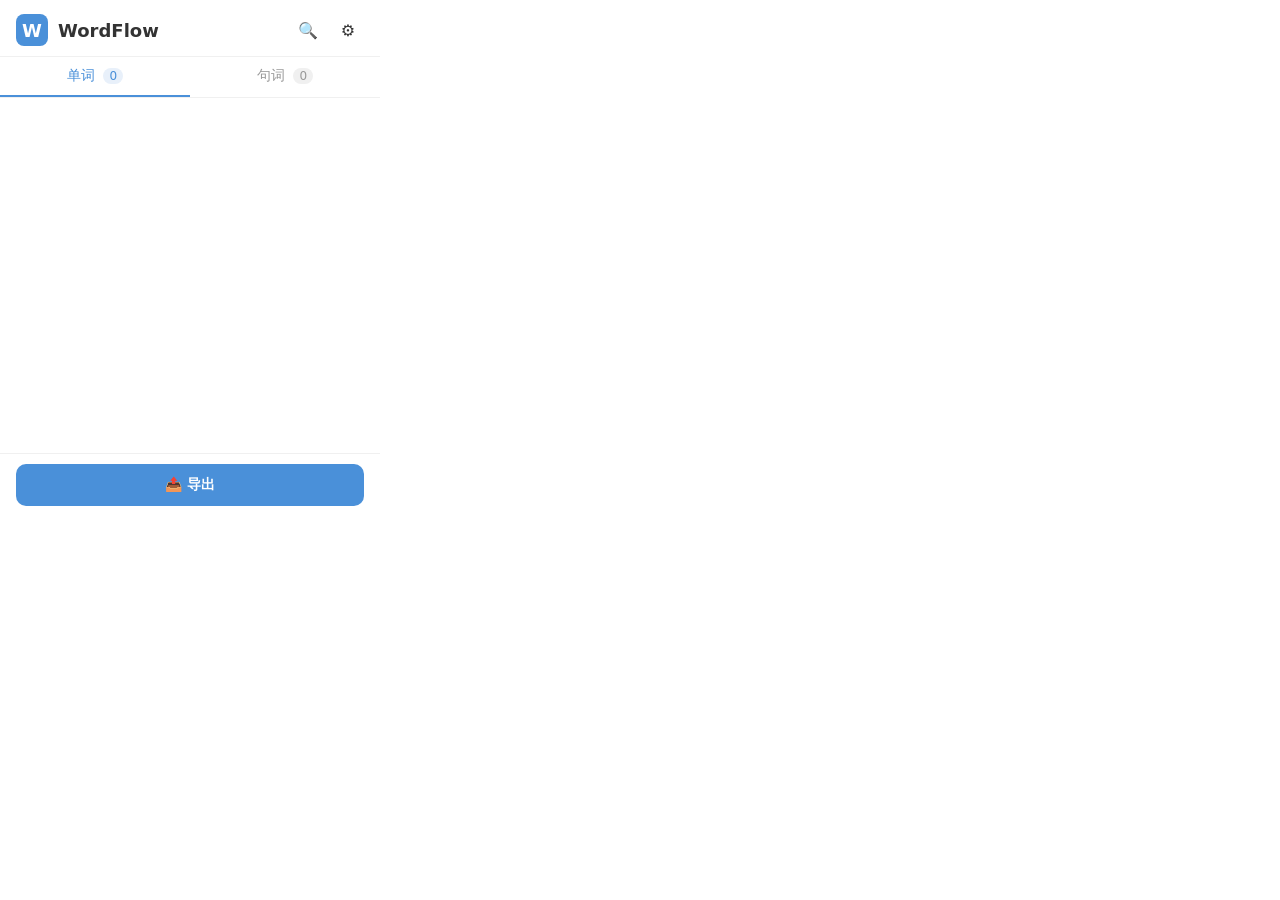
==== popup/popup.html @ cc07521e "Initial commit: WordFlow Chrome/Edge browser extension v1.0.0 - Manifest V3, vanilla JS (no framewor" ====
<!DOCTYPE html>
<html lang="zh-CN">
<head>
  <meta charset="UTF-8">
  <meta name="viewport" content="width=380">
  <link rel="stylesheet" href="popup.css">
  <title>WordFlow</title>
</head>
<body>
  <!-- ====== 顶部栏 ====== -->
  <header id="header">
    <div class="header-left">
      <span class="logo">W</span>
      <span class="title">WordFlow</span>
    </div>
    <div class="header-right">
      <span class="icon-btn" id="btn-search" title="搜索">🔍</span>
      <span class="icon-btn" id="btn-settings" title="设置">⚙️</span>
    </div>
  </header>

  <!-- ====== 搜索栏（默认隐藏） ====== -->
  <div id="search-bar" class="hidden">
    <input type="text" id="search-input" placeholder="搜索单词或句子...">
    <span id="search-cancel">取消</span>
  </div>

  <!-- ====== Tab 切换 ====== -->
  <div id="tabs">
    <div class="tab active" data-tab="words">
      单词 <span id="word-count">0</span>
    </div>
    <div class="tab" data-tab="sentences">
      句词 <span id="sentence-count">0</span>
    </div>
  </div>

  <!-- ====== 单词列表 ====== -->
  <div id="words-panel" class="panel active">
    <div id="words-list" class="list"></div>
    <div id="words-empty" class="empty-state hidden">
      <p>选中网页中的英文单词</p>
      <p>即可存入词池</p>
    </div>
  </div>

  <!-- ====== 句词列表 ====== -->
  <div id="sentences-panel" class="panel">
    <div id="sentences-list" class="list"></div>
    <div id="sentences-empty" class="empty-state hidden">
      <p>选中网页中的英文句子</p>
      <p>即可存入句池</p>
    </div>
  </div>

  <!-- ====== 底部导出按钮 ====== -->
  <footer id="footer">
    <button id="btn-export" class="export-btn">📤 导出</button>
  </footer>

  <!-- ====== 设置页（默认隐藏） ====== -->
  <div id="settings-page" class="page hidden">
    <header class="sub-header">
      <span id="settings-back" class="back-btn">← 返回</span>
      <span class="sub-title">设置</span>
    </header>
    <div class="settings-content">
      <div class="setting-item">
        <div class="setting-label">⚡ 划词模式</div>
        <div class="setting-options">
          <label><input type="radio" name="selectionMode" value="auto" checked> 选中即弹</label>
          <label><input type="radio" name="selectionMode" value="disabled"> 关闭划词</label>
        </div>
      </div>
      <div class="setting-item">
        <div class="setting-label">🔊 自动发音</div>
        <div class="setting-desc">弹出浮层时自动播放发音</div>
        <label class="toggle">
          <input type="checkbox" id="auto-speak">
          <span class="toggle-slider"></span>
        </label>
      </div>
      <div class="setting-item" style="flex-direction:column; align-items:stretch;">
        <div class="setting-label">☁️ 坚果云同步</div>
        <div class="setting-desc" style="margin-bottom:6px;">通过 WebDAV 在电脑和手机间同步词池</div>
        <input type="text" id="webdav-user" class="setting-input" placeholder="坚果云账号（邮箱）">
        <input type="password" id="webdav-pass" class="setting-input" placeholder="应用密码（非登录密码）">
        <div style="display:flex; gap:8px; margin-top:6px;">
          <button class="sync-btn" id="btn-test-webdav">测试连接</button>
          <button class="sync-btn sync-btn-primary" id="btn-sync-now">立即同步</button>
        </div>
        <div id="sync-status" class="sync-status"></div>
        <div class="setting-desc" style="margin-top:4px; font-size:11px; color:#bbb;">
          应用密码在坚果云网页版 → 账户信息 → 安全选项 → 第三方应用管理 中生成
        </div>
      </div>
      <div class="setting-item">
        <div class="setting-label">📊 统计</div>
        <div class="setting-desc" id="stats-text">累计 0 词 · 0 句</div>
      </div>
      <div class="setting-item">
        <div class="setting-label">ℹ️ 关于</div>
        <div class="setting-desc">WordFlow v1.0.0</div>
      </div>
    </div>
  </div>

  <!-- ====== 导出面板（默认隐藏） ====== -->
  <div id="export-page" class="page hidden">
    <header class="sub-header">
      <span id="export-back" class="back-btn">← 返回</span>
      <span class="sub-title">导出到…</span>
    </header>
    <div class="export-info" id="export-info"></div>
    <div class="export-list">
      <div class="export-item" data-target="bubei">
        <span class="export-icon">📗</span>
        <div class="export-text">
          <div class="export-name">不背单词</div>
          <div class="export-desc">每行一词，上传至 bbdc.cn</div>
        </div>
      </div>
      <div class="export-item" data-target="momo">
        <span class="export-icon">📘</span>
        <div class="export-text">
          <div class="export-name">墨墨背单词</div>
          <div class="export-desc">含释义（单词##释义）</div>
        </div>
      </div>
      <div class="export-item" data-target="anki">
        <span class="export-icon">📙</span>
        <div class="export-text">
          <div class="export-name">Anki</div>
          <div class="export-desc">Tab 分隔，含音标和释义</div>
        </div>
      </div>
      <div class="export-item" data-target="quizlet">
        <span class="export-icon">📕</span>
        <div class="export-text">
          <div class="export-name">Quizlet</div>
          <div class="export-desc">Tab 分隔词表</div>
        </div>
      </div>
      <div class="export-item" data-target="txt">
        <span class="export-icon">📄</span>
        <div class="export-text">
          <div class="export-name">通用 TXT</div>
          <div class="export-desc">每行一词/句</div>
        </div>
      </div>
      <div class="export-item" data-target="csv">
        <span class="export-icon">📊</span>
        <div class="export-text">
          <div class="export-name">通用 CSV</div>
          <div class="export-desc">含音标和释义</div>
        </div>
      </div>
    </div>
  </div>

  <!-- ====== 导出成功引导（默认隐藏） ====== -->
  <div id="export-guide-page" class="page hidden">
    <header class="sub-header">
      <span id="guide-back" class="back-btn">← 返回</span>
      <span class="sub-title">导出成功</span>
    </header>
    <div class="guide-content" id="guide-content"></div>
  </div>

  <script src="popup.js"></script>
</body>
</html>
---- popup/popup.css ----
/* ========================================
   WordFlow Popup Styles
   ======================================== */

* {
  margin: 0;
  padding: 0;
  box-sizing: border-box;
}

body {
  width: 380px;
  height: 520px;
  font-family: system-ui, -apple-system, 'Segoe UI', Roboto, sans-serif;
  background: #fff;
  color: #333;
  overflow: hidden;
  display: flex;
  flex-direction: column;
}

.hidden {
  display: none !important;
}

/* ====== 顶部栏 ====== */

#header {
  display: flex;
  align-items: center;
  justify-content: space-between;
  padding: 14px 16px 10px;
  border-bottom: 1px solid #f0f0f0;
  flex-shrink: 0;
}

.header-left {
  display: flex;
  align-items: center;
  gap: 10px;
}

.logo {
  width: 32px;
  height: 32px;
  background: #4A90D9;
  color: #fff;
  border-radius: 8px;
  display: flex;
  align-items: center;
  justify-content: center;
  font-weight: 700;
  font-size: 18px;
}

.title {
  font-size: 18px;
  font-weight: 700;
  color: #333;
}

.header-right {
  display: flex;
  gap: 8px;
}

.icon-btn {
  width: 32px;
  height: 32px;
  display: flex;
  align-items: center;
  justify-content: center;
  cursor: pointer;
  border-radius: 8px;
  font-size: 16px;
  transition: background 0.15s;
}

.icon-btn:hover {
  background: #f5f5f5;
}

/* ====== 搜索栏 ====== */

#search-bar {
  display: flex;
  align-items: center;
  padding: 8px 16px;
  gap: 10px;
  border-bottom: 1px solid #f0f0f0;
  flex-shrink: 0;
}

#search-input {
  flex: 1;
  height: 34px;
  border: 1px solid #e0e0e0;
  border-radius: 8px;
  padding: 0 12px;
  font-size: 14px;
  outline: none;
  font-family: inherit;
}

#search-input:focus {
  border-color: #4A90D9;
}

#search-cancel {
  font-size: 13px;
  color: #4A90D9;
  cursor: pointer;
  white-space: nowrap;
}

/* ====== Tab 切换 ====== */

#tabs {
  display: flex;
  border-bottom: 1px solid #f0f0f0;
  flex-shrink: 0;
}

.tab {
  flex: 1;
  text-align: center;
  padding: 10px 0;
  font-size: 14px;
  font-weight: 500;
  color: #999;
  cursor: pointer;
  border-bottom: 2px solid transparent;
  transition: color 0.2s, border-color 0.2s;
}

.tab:hover {
  color: #666;
}

.tab.active {
  color: #4A90D9;
  border-bottom-color: #4A90D9;
}

.tab span {
  font-size: 12px;
  background: #f0f0f0;
  padding: 1px 6px;
  border-radius: 10px;
  margin-left: 4px;
  color: #999;
}

.tab.active span {
  background: #e8f0fa;
  color: #4A90D9;
}

/* ====== 列表面板 ====== */

.panel {
  flex: 1;
  overflow-y: auto;
  display: none;
}

.panel.active {
  display: block;
}

.list {
  padding: 0;
}

/* ====== 单词项 ====== */

.word-item {
  padding: 12px 16px;
  border-bottom: 1px solid #f5f5f5;
  cursor: pointer;
  transition: background 0.15s;
}

.word-item:hover {
  background: #fafafa;
}

.word-item.expanded {
  background: #FFF3E8;
}

.word-item-word {
  font-size: 15px;
  font-weight: 500;
  color: #333;
}

.word-item.expanded .word-item-word {
  color: #E8752A;
  font-weight: 600;
}

/* 展开详情 */
.word-detail {
  display: none;
  margin-top: 8px;
}

.word-item.expanded .word-detail {
  display: block;
}

.word-detail-row {
  display: flex;
  align-items: center;
  gap: 8px;
  margin-bottom: 4px;
}

.word-detail-phonetic {
  font-size: 13px;
  color: #999;
}

.word-detail-def {
  font-size: 13px;
  color: #555;
  line-height: 1.5;
  margin-top: 6px;
}

.word-detail-actions {
  display: flex;
  gap: 12px;
  margin-top: 8px;
}

.word-action-btn {
  font-size: 16px;
  cursor: pointer;
  opacity: 0.6;
  transition: opacity 0.15s;
  padding: 2px;
}

.word-action-btn:hover {
  opacity: 1;
}

/* ====== 句词项 ====== */

.sentence-item {
  padding: 12px 16px;
  border-bottom: 1px solid #f5f5f5;
  cursor: pointer;
  transition: background 0.15s;
}

.sentence-item:hover {
  background: #fafafa;
}

.sentence-item.expanded {
  background: #FFF3E8;
}

.sentence-item-text {
  font-size: 14px;
  color: #333;
  line-height: 1.5;
  display: -webkit-box;
  -webkit-line-clamp: 2;
  -webkit-box-orient: vertical;
  overflow: hidden;
}

.sentence-item.expanded .sentence-item-text {
  -webkit-line-clamp: unset;
  overflow: visible;
  color: #E8752A;
}

.sentence-detail {
  display: none;
  margin-top: 8px;
}

.sentence-item.expanded .sentence-detail {
  display: block;
}

.sentence-source {
  font-size: 11px;
  color: #bbb;
  margin-top: 4px;
  white-space: nowrap;
  overflow: hidden;
  text-overflow: ellipsis;
}

.sentence-actions {
  display: flex;
  gap: 12px;
  margin-top: 8px;
}

/* ====== 空状态 ====== */

.empty-state {
  display: flex;
  flex-direction: column;
  align-items: center;
  justify-content: center;
  padding: 60px 20px;
  color: #bbb;
  font-size: 14px;
  line-height: 1.8;
  text-align: center;
}

/* ====== 底部导出按钮 ====== */

#footer {
  padding: 10px 16px 14px;
  border-top: 1px solid #f0f0f0;
  flex-shrink: 0;
}

.export-btn {
  width: 100%;
  height: 42px;
  background: #4A90D9;
  color: #fff;
  border: none;
  border-radius: 10px;
  font-size: 14px;
  font-weight: 600;
  cursor: pointer;
  font-family: inherit;
  transition: background 0.15s;
}

.export-btn:hover {
  background: #3d7fc4;
}

.export-btn:disabled {
  background: #ccc;
  cursor: not-allowed;
}

/* ====== 子页面通用 ====== */

.page {
  position: absolute;
  top: 0;
  left: 0;
  width: 100%;
  height: 100%;
  background: #fff;
  z-index: 100;
  display: flex;
  flex-direction: column;
}

.sub-header {
  display: flex;
  align-items: center;
  padding: 14px 16px 10px;
  border-bottom: 1px solid #f0f0f0;
  flex-shrink: 0;
}

.back-btn {
  font-size: 14px;
  color: #4A90D9;
  cursor: pointer;
}

.sub-title {
  flex: 1;
  text-align: center;
  font-size: 16px;
  font-weight: 600;
  margin-right: 40px; /* 平衡返回按钮的宽度 */
}

/* ====== 设置页 ====== */

.settings-content {
  flex: 1;
  overflow-y: auto;
  padding: 8px 0;
}

.setting-item {
  padding: 14px 16px;
  display: flex;
  flex-wrap: wrap;
  align-items: center;
  gap: 4px;
  border-bottom: 1px solid #f5f5f5;
}

.setting-label {
  font-size: 14px;
  font-weight: 500;
  width: 100%;
  margin-bottom: 2px;
}

.setting-desc {
  font-size: 12px;
  color: #999;
  flex: 1;
}

.setting-options {
  display: flex;
  gap: 14px;
  font-size: 13px;
  color: #666;
  width: 100%;
  margin-top: 6px;
}

.setting-options label {
  display: flex;
  align-items: center;
  gap: 4px;
  cursor: pointer;
}

/* Toggle 开关 */
.toggle {
  position: relative;
  width: 40px;
  height: 22px;
}

.toggle input {
  opacity: 0;
  width: 0;
  height: 0;
}

.toggle-slider {
  position: absolute;
  top: 0;
  left: 0;
  right: 0;
  bottom: 0;
  background: #ccc;
  border-radius: 11px;
  cursor: pointer;
  transition: background 0.2s;
}

.toggle-slider::before {
  content: '';
  position: absolute;
  width: 18px;
  height: 18px;
  background: #fff;
  border-radius: 50%;
  top: 2px;
  left: 2px;
  transition: transform 0.2s;
}

.toggle input:checked + .toggle-slider {
  background: #4A90D9;
}

.toggle input:checked + .toggle-slider::before {
  transform: translateX(18px);
}

/* ====== 同步提醒条 ====== */

.sync-banner {
  padding: 6px 16px;
  font-size: 12px;
  text-align: center;
  flex-shrink: 0;
  transition: opacity 0.3s;
}

.sync-banner-loading {
  background: #f0f4ff;
  color: #4A90D9;
}

.sync-banner-success {
  background: #e8f8ef;
  color: #27ae60;
}

.sync-banner-error {
  background: #fef0f0;
  color: #e74c3c;
}

.sync-banner-warn {
  background: #fef8e8;
  color: #e67e22;
}

/* ====== 同步设置 ====== */

.setting-input {
  width: 100%;
  height: 32px;
  border: 1px solid #e0e0e0;
  border-radius: 6px;
  padding: 0 10px;
  font-size: 13px;
  font-family: inherit;
  outline: none;
  margin-top: 4px;
}

.setting-input:focus {
  border-color: #4A90D9;
}

.sync-btn {
  flex: 1;
  height: 32px;
  border: 1px solid #e0e0e0;
  border-radius: 6px;
  background: #f5f5f5;
  color: #666;
  font-size: 13px;
  font-family: inherit;
  cursor: pointer;
  transition: background 0.15s;
}

.sync-btn:hover {
  background: #ebebeb;
}

.sync-btn-primary {
  background: #4A90D9;
  color: #fff;
  border-color: #4A90D9;
}

.sync-btn-primary:hover {
  background: #3d7fc4;
}

.sync-btn:disabled {
  opacity: 0.5;
  cursor: not-allowed;
}

.sync-status {
  font-size: 12px;
  margin-top: 4px;
  min-height: 16px;
}

.sync-status.success {
  color: #27ae60;
}

.sync-status.error {
  color: #e74c3c;
}

.sync-status.loading {
  color: #999;
}

/* ====== 导出页 ====== */

.export-info {
  padding: 10px 16px;
  font-size: 13px;
  color: #999;
}

.export-list {
  flex: 1;
  overflow-y: auto;
}

.export-item {
  display: flex;
  align-items: center;
  gap: 12px;
  padding: 12px 16px;
  cursor: pointer;
  transition: background 0.15s;
  border-bottom: 1px solid #f5f5f5;
}

.export-item:hover {
  background: #fafafa;
}

.export-item.disabled {
  opacity: 0.4;
  cursor: not-allowed;
}

.export-icon {
  font-size: 24px;
  flex-shrink: 0;
}

.export-text {
  flex: 1;
}

.export-name {
  font-size: 14px;
  font-weight: 500;
  color: #333;
}

.export-desc {
  font-size: 12px;
  color: #999;
  margin-top: 2px;
}

.export-warn {
  font-size: 12px;
  color: #e74c3c;
  margin-top: 2px;
}

/* ====== 导出引导页 ====== */

.guide-content {
  flex: 1;
  overflow-y: auto;
  padding: 16px;
}

.guide-success {
  display: flex;
  align-items: center;
  gap: 10px;
  margin-bottom: 16px;
}

.guide-success-icon {
  font-size: 28px;
}

.guide-success-text {
  font-size: 16px;
  font-weight: 600;
  color: #333;
}

.guide-file {
  font-size: 12px;
  color: #999;
  background: #f8f8f8;
  padding: 8px 12px;
  border-radius: 6px;
  margin-bottom: 16px;
  word-break: break-all;
}

.guide-steps-title {
  font-size: 14px;
  font-weight: 600;
  margin-bottom: 8px;
}

.guide-steps {
  font-size: 13px;
  color: #555;
  line-height: 1.8;
  margin-bottom: 20px;
}

.guide-buttons {
  display: flex;
  flex-direction: column;
  gap: 8px;
}

.guide-btn {
  width: 100%;
  height: 40px;
  border-radius: 8px;
  font-size: 14px;
  font-weight: 500;
  cursor: pointer;
  font-family: inherit;
  border: none;
  transition: background 0.15s;
}

.guide-btn-primary {
  background: #4A90D9;
  color: #fff;
}

.guide-btn-primary:hover {
  background: #3d7fc4;
}

.guide-btn-secondary {
  background: #f5f5f5;
  color: #666;
  border: 1px solid #e0e0e0;
}

.guide-btn-secondary:hover {
  background: #ebebeb;
}
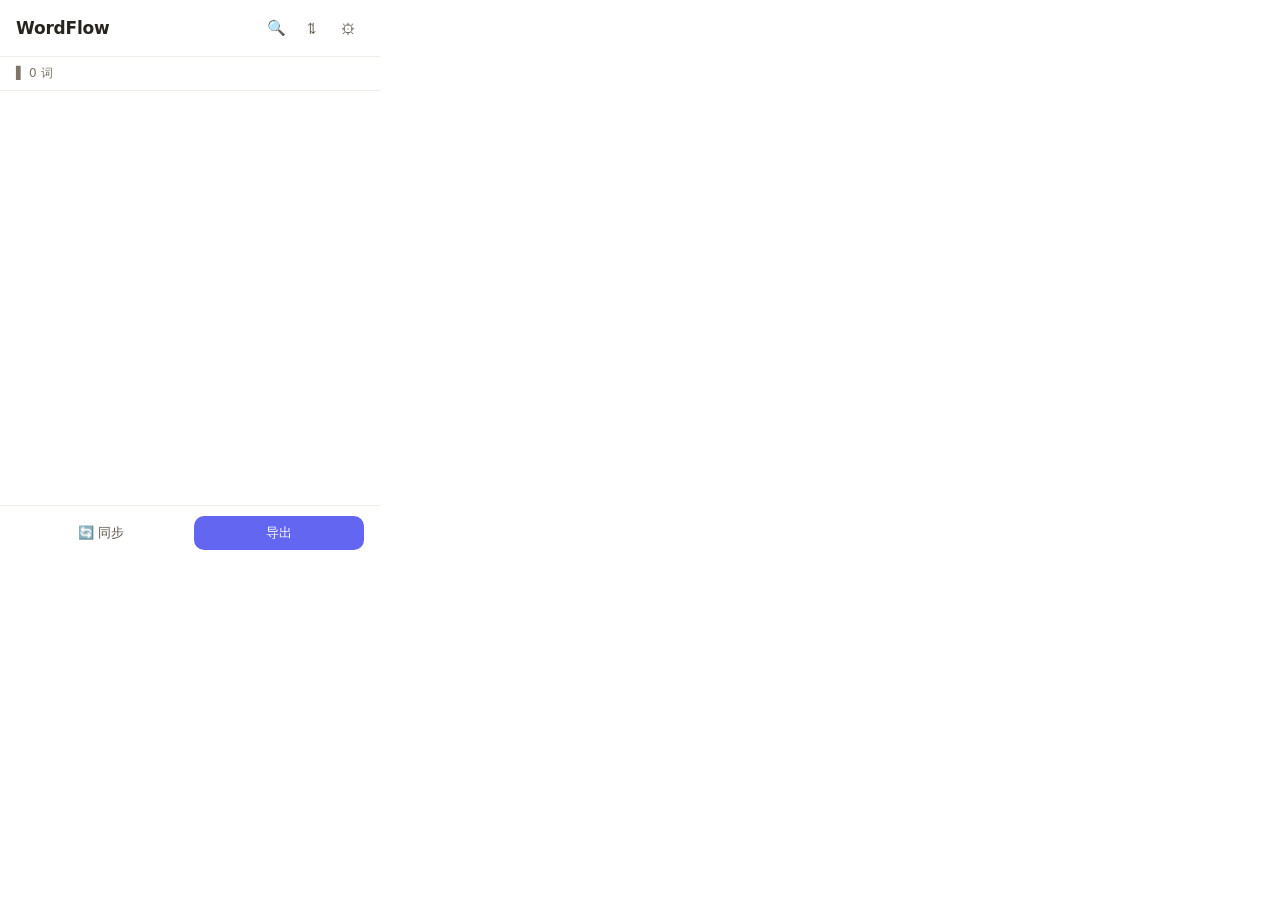
==== commit b15e3e5c: "v2.0.0: Complete redesign — two-card architecture, triple API, draggable UI - Card A (Word Collectio" ====
--- a/popup/popup.html
+++ b/popup/popup.html
@@ -7,164 +7,126 @@
   <title>WordFlow</title>
 </head>
 <body>
-  <!-- ====== 顶部栏 ====== -->
+
+  <!-- ====== Header ====== -->
   <header id="header">
-    <div class="header-left">
-      <span class="logo">W</span>
-      <span class="title">WordFlow</span>
-    </div>
-    <div class="header-right">
-      <span class="icon-btn" id="btn-search" title="搜索">🔍</span>
-      <span class="icon-btn" id="btn-settings" title="设置">⚙️</span>
+    <span class="logo">WordFlow</span>
+    <div class="header-actions">
+      <button class="icon-btn" id="btn-search" title="搜索">🔍</button>
+      <button class="icon-btn" id="btn-sort" title="排序">⇅</button>
+      <button class="icon-btn" id="btn-settings" title="设置">⚙</button>
     </div>
   </header>
 
-  <!-- ====== 搜索栏（默认隐藏） ====== -->
+  <!-- ====== Search Bar ====== -->
   <div id="search-bar" class="hidden">
-    <input type="text" id="search-input" placeholder="搜索单词或句子...">
-    <span id="search-cancel">取消</span>
+    <input type="text" id="search-input" placeholder="搜索单词或释义...">
+    <button id="search-cancel">取消</button>
   </div>
 
-  <!-- ====== Tab 切换 ====== -->
-  <div id="tabs">
-    <div class="tab active" data-tab="words">
-      单词 <span id="word-count">0</span>
-    </div>
-    <div class="tab" data-tab="sentences">
-      句词 <span id="sentence-count">0</span>
-    </div>
+  <!-- ====== Count Bar ====== -->
+  <div id="count-bar">▌ <span id="count-text">0</span> 词</div>
+
+  <!-- ====== Word List ====== -->
+  <div id="word-list"></div>
+
+  <!-- ====== Empty State ====== -->
+  <div id="empty-state" class="hidden">
+    <p>选中网页中的英文单词</p>
+    <p>即可存入词展</p>
   </div>
 
-  <!-- ====== 单词列表 ====== -->
-  <div id="words-panel" class="panel active">
-    <div id="words-list" class="list"></div>
-    <div id="words-empty" class="empty-state hidden">
-      <p>选中网页中的英文单词</p>
-      <p>即可存入词池</p>
-    </div>
-  </div>
-
-  <!-- ====== 句词列表 ====== -->
-  <div id="sentences-panel" class="panel">
-    <div id="sentences-list" class="list"></div>
-    <div id="sentences-empty" class="empty-state hidden">
-      <p>选中网页中的英文句子</p>
-      <p>即可存入句池</p>
-    </div>
-  </div>
-
-  <!-- ====== 底部导出按钮 ====== -->
+  <!-- ====== Footer ====== -->
   <footer id="footer">
-    <button id="btn-export" class="export-btn">📤 导出</button>
+    <button id="btn-sync">🔄 同步</button>
+    <button id="btn-export">导出</button>
   </footer>
 
-  <!-- ====== 设置页（默认隐藏） ====== -->
-  <div id="settings-page" class="page hidden">
-    <header class="sub-header">
-      <span id="settings-back" class="back-btn">← 返回</span>
-      <span class="sub-title">设置</span>
-    </header>
-    <div class="settings-content">
+  <!-- ====== Settings Overlay ====== -->
+  <div id="settings-overlay" class="hidden">
+    <div class="settings-header">
+      <span class="settings-title">设置</span>
+      <button class="icon-btn" id="settings-close">✕</button>
+    </div>
+    <div class="settings-body">
       <div class="setting-item">
-        <div class="setting-label">⚡ 划词模式</div>
-        <div class="setting-options">
-          <label><input type="radio" name="selectionMode" value="auto" checked> 选中即弹</label>
-          <label><input type="radio" name="selectionMode" value="disabled"> 关闭划词</label>
+        <div class="setting-info">
+          <div class="setting-label">划词模式</div>
+          <div class="setting-desc">选中即弹</div>
+        </div>
+        <select id="sel-mode">
+          <option value="auto">选中即弹</option>
+          <option value="disabled">关闭划词</option>
+        </select>
+      </div>
+      <div class="setting-item">
+        <div class="setting-info">
+          <div class="setting-label">自动发音</div>
+          <div class="setting-desc">查词成功后自动播放</div>
+        </div>
+        <label class="toggle">
+          <input type="checkbox" id="auto-speak">
+          <span class="toggle-track"></span>
+        </label>
+      </div>
+      <div class="setting-item">
+        <div class="setting-info">
+          <div class="setting-label">DeepSeek API Key</div>
+          <div class="setting-desc">用于语境释义和段落翻译</div>
         </div>
       </div>
+      <div style="padding:0 16px 8px">
+        <input type="password" id="deepseek-key" class="setting-input" placeholder="sk-...">
+      </div>
+
+      <div class="setting-divider"></div>
+
       <div class="setting-item">
-        <div class="setting-label">🔊 自动发音</div>
-        <div class="setting-desc">弹出浮层时自动播放发音</div>
-        <label class="toggle">
-          <input type="checkbox" id="auto-speak">
-          <span class="toggle-slider"></span>
-        </label>
+        <div class="setting-info">
+          <div class="setting-label">坚果云同步</div>
+          <div class="setting-desc">WebDAV 跨设备同步</div>
+        </div>
       </div>
-      <div class="setting-item" style="flex-direction:column; align-items:stretch;">
-        <div class="setting-label">☁️ 坚果云同步</div>
-        <div class="setting-desc" style="margin-bottom:6px;">通过 WebDAV 在电脑和手机间同步词池</div>
+      <div style="padding:0 16px 6px">
         <input type="text" id="webdav-user" class="setting-input" placeholder="坚果云账号（邮箱）">
-        <input type="password" id="webdav-pass" class="setting-input" placeholder="应用密码（非登录密码）">
-        <div style="display:flex; gap:8px; margin-top:6px;">
-          <button class="sync-btn" id="btn-test-webdav">测试连接</button>
-          <button class="sync-btn sync-btn-primary" id="btn-sync-now">立即同步</button>
+        <input type="password" id="webdav-pass" class="setting-input" placeholder="应用密码（非登录密码）" style="margin-top:6px">
+        <div style="display:flex; gap:8px; margin-top:8px">
+          <button class="setting-btn" id="btn-test-webdav">测试连接</button>
+          <button class="setting-btn setting-btn-primary" id="btn-sync-now">立即同步</button>
         </div>
         <div id="sync-status" class="sync-status"></div>
-        <div class="setting-desc" style="margin-top:4px; font-size:11px; color:#bbb;">
-          应用密码在坚果云网页版 → 账户信息 → 安全选项 → 第三方应用管理 中生成
+      </div>
+
+      <div class="setting-divider"></div>
+
+      <div class="setting-item">
+        <div class="setting-info">
+          <div class="setting-label">导出格式</div>
         </div>
+        <select id="sel-export">
+          <option value="bubei">不背单词</option>
+          <option value="momo">墨墨背单词</option>
+          <option value="anki">Anki</option>
+          <option value="quizlet">Quizlet</option>
+          <option value="txt">通用 TXT</option>
+          <option value="csv">通用 CSV</option>
+        </select>
       </div>
+
       <div class="setting-item">
-        <div class="setting-label">📊 统计</div>
-        <div class="setting-desc" id="stats-text">累计 0 词 · 0 句</div>
+        <div class="setting-info">
+          <div class="setting-label">清空复习进度</div>
+          <div class="setting-desc">重置所有 SM-2 复习状态</div>
+        </div>
+        <button class="setting-btn setting-btn-danger" id="btn-clear-reviews">清空</button>
       </div>
-      <div class="setting-item">
-        <div class="setting-label">ℹ️ 关于</div>
-        <div class="setting-desc">WordFlow v1.0.0</div>
+
+      <div class="setting-divider"></div>
+
+      <div class="setting-footer">
+        <span>WordFlow v2.0.0</span>
       </div>
     </div>
-  </div>
-
-  <!-- ====== 导出面板（默认隐藏） ====== -->
-  <div id="export-page" class="page hidden">
-    <header class="sub-header">
-      <span id="export-back" class="back-btn">← 返回</span>
-      <span class="sub-title">导出到…</span>
-    </header>
-    <div class="export-info" id="export-info"></div>
-    <div class="export-list">
-      <div class="export-item" data-target="bubei">
-        <span class="export-icon">📗</span>
-        <div class="export-text">
-          <div class="export-name">不背单词</div>
-          <div class="export-desc">每行一词，上传至 bbdc.cn</div>
-        </div>
-      </div>
-      <div class="export-item" data-target="momo">
-        <span class="export-icon">📘</span>
-        <div class="export-text">
-          <div class="export-name">墨墨背单词</div>
-          <div class="export-desc">含释义（单词##释义）</div>
-        </div>
-      </div>
-      <div class="export-item" data-target="anki">
-        <span class="export-icon">📙</span>
-        <div class="export-text">
-          <div class="export-name">Anki</div>
-          <div class="export-desc">Tab 分隔，含音标和释义</div>
-        </div>
-      </div>
-      <div class="export-item" data-target="quizlet">
-        <span class="export-icon">📕</span>
-        <div class="export-text">
-          <div class="export-name">Quizlet</div>
-          <div class="export-desc">Tab 分隔词表</div>
-        </div>
-      </div>
-      <div class="export-item" data-target="txt">
-        <span class="export-icon">📄</span>
-        <div class="export-text">
-          <div class="export-name">通用 TXT</div>
-          <div class="export-desc">每行一词/句</div>
-        </div>
-      </div>
-      <div class="export-item" data-target="csv">
-        <span class="export-icon">📊</span>
-        <div class="export-text">
-          <div class="export-name">通用 CSV</div>
-          <div class="export-desc">含音标和释义</div>
-        </div>
-      </div>
-    </div>
-  </div>
-
-  <!-- ====== 导出成功引导（默认隐藏） ====== -->
-  <div id="export-guide-page" class="page hidden">
-    <header class="sub-header">
-      <span id="guide-back" class="back-btn">← 返回</span>
-      <span class="sub-title">导出成功</span>
-    </header>
-    <div class="guide-content" id="guide-content"></div>
   </div>
 
   <script src="popup.js"></script>
--- a/popup/popup.css
+++ b/popup/popup.css
@@ -1,719 +1,448 @@
 /* ========================================
-   WordFlow Popup Styles
+   WordFlow v2 Popup Styles
+   380×560px, 与 Android 词展对齐
    ======================================== */
 
-* {
-  margin: 0;
-  padding: 0;
-  box-sizing: border-box;
-}
+:root {
+  --accent: #6366F1;
+  --accent-light: #EDF0FF;
+  --green: #1A6B5A;
+  --green-light: #E8F5F0;
+  --surface: #FFFFFF;
+  --surface-alt: #FBF9F5;
+  --text-primary: #27231F;
+  --text-secondary: #5E564B;
+  --text-muted: #7E7568;
+  --border: #E8E3DA;
+  --divider: #F0EDE6;
+  --radius-sm: 10px;
+  --radius-md: 14px;
+  --radius-lg: 18px;
+  --font: -apple-system, BlinkMacSystemFont, "Segoe UI", "PingFang SC", "Noto Sans SC", system-ui, sans-serif;
+}
+
+* { margin: 0; padding: 0; box-sizing: border-box; }
 
 body {
   width: 380px;
-  height: 520px;
-  font-family: system-ui, -apple-system, 'Segoe UI', Roboto, sans-serif;
-  background: #fff;
-  color: #333;
+  height: 560px;
+  font-family: var(--font);
+  background: var(--surface);
+  color: var(--text-primary);
   overflow: hidden;
   display: flex;
   flex-direction: column;
-}
-
-.hidden {
-  display: none !important;
-}
-
-/* ====== 顶部栏 ====== */
+  position: relative;
+}
+
+.hidden { display: none !important; }
+
+/* ====== Header ====== */
 
 #header {
   display: flex;
   align-items: center;
   justify-content: space-between;
-  padding: 14px 16px 10px;
-  border-bottom: 1px solid #f0f0f0;
-  flex-shrink: 0;
-}
-
-.header-left {
-  display: flex;
-  align-items: center;
-  gap: 10px;
+  padding: 12px 16px;
+  border-bottom: 1px solid var(--divider);
+  flex-shrink: 0;
 }
 
 .logo {
-  width: 32px;
-  height: 32px;
-  background: #4A90D9;
-  color: #fff;
-  border-radius: 8px;
-  display: flex;
-  align-items: center;
-  justify-content: center;
+  font-size: 17px;
   font-weight: 700;
-  font-size: 18px;
-}
-
-.title {
-  font-size: 18px;
-  font-weight: 700;
-  color: #333;
-}
-
-.header-right {
-  display: flex;
-  gap: 8px;
+  letter-spacing: -0.2px;
+}
+
+.header-actions {
+  display: flex;
+  gap: 4px;
 }
 
 .icon-btn {
   width: 32px;
   height: 32px;
+  border-radius: 8px;
+  border: none;
+  background: transparent;
+  cursor: pointer;
   display: flex;
   align-items: center;
   justify-content: center;
-  cursor: pointer;
-  border-radius: 8px;
-  font-size: 16px;
-  transition: background 0.15s;
-}
-
-.icon-btn:hover {
-  background: #f5f5f5;
-}
-
-/* ====== 搜索栏 ====== */
+  font-size: 15px;
+  color: var(--text-secondary);
+  transition: background 0.12s;
+}
+
+.icon-btn:hover { background: var(--divider); }
+
+/* ====== Search Bar ====== */
 
 #search-bar {
   display: flex;
   align-items: center;
   padding: 8px 16px;
-  gap: 10px;
-  border-bottom: 1px solid #f0f0f0;
-  flex-shrink: 0;
-}
+  border-bottom: 1px solid var(--divider);
+  gap: 8px;
+  flex-shrink: 0;
+}
+
+#search-bar.hidden { display: none; }
 
 #search-input {
   flex: 1;
-  height: 34px;
-  border: 1px solid #e0e0e0;
-  border-radius: 8px;
-  padding: 0 12px;
+  border: none;
+  outline: none;
   font-size: 14px;
-  outline: none;
-  font-family: inherit;
-}
-
-#search-input:focus {
-  border-color: #4A90D9;
-}
+  font-family: var(--font);
+  padding: 6px 0;
+  background: transparent;
+  color: var(--text-primary);
+}
+
+#search-input::placeholder { color: var(--text-muted); }
 
 #search-cancel {
   font-size: 13px;
-  color: #4A90D9;
-  cursor: pointer;
-  white-space: nowrap;
-}
-
-/* ====== Tab 切换 ====== */
-
-#tabs {
-  display: flex;
-  border-bottom: 1px solid #f0f0f0;
-  flex-shrink: 0;
-}
-
-.tab {
-  flex: 1;
-  text-align: center;
-  padding: 10px 0;
+  color: var(--accent);
+  cursor: pointer;
+  background: none;
+  border: none;
+  font-family: var(--font);
+}
+
+/* ====== Count Bar ====== */
+
+#count-bar {
+  padding: 8px 16px;
+  font-size: 12px;
+  color: var(--text-muted);
+  font-weight: 500;
+  border-bottom: 1px solid var(--divider);
+  flex-shrink: 0;
+}
+
+/* ====== Word List ====== */
+
+#word-list {
+  flex: 1;
+  overflow-y: auto;
+  padding: 4px 0;
+}
+
+#empty-state {
+  flex: 1;
+  display: flex;
+  flex-direction: column;
+  align-items: center;
+  justify-content: center;
+  color: var(--text-muted);
   font-size: 14px;
+  line-height: 2;
+}
+
+.word-item {
+  padding: 10px 16px;
+  cursor: pointer;
+  border-bottom: 1px solid #F5F2EC;
+  transition: background 0.12s;
+}
+
+.word-item:hover { background: #FBF9F5; }
+
+.word-item.expanded {
+  background: var(--accent-light);
+}
+
+.word-item-header {
+  display: flex;
+  align-items: center;
+  justify-content: space-between;
+}
+
+.word-item-word {
+  font-size: 17px;
   font-weight: 500;
-  color: #999;
-  cursor: pointer;
-  border-bottom: 2px solid transparent;
-  transition: color 0.2s, border-color 0.2s;
-}
-
-.tab:hover {
-  color: #666;
-}
-
-.tab.active {
-  color: #4A90D9;
-  border-bottom-color: #4A90D9;
-}
-
-.tab span {
-  font-size: 12px;
-  background: #f0f0f0;
-  padding: 1px 6px;
-  border-radius: 10px;
-  margin-left: 4px;
-  color: #999;
-}
-
-.tab.active span {
-  background: #e8f0fa;
-  color: #4A90D9;
-}
-
-/* ====== 列表面板 ====== */
-
-.panel {
-  flex: 1;
-  overflow-y: auto;
-  display: none;
-}
-
-.panel.active {
-  display: block;
-}
-
-.list {
-  padding: 0;
-}
-
-/* ====== 单词项 ====== */
-
-.word-item {
-  padding: 12px 16px;
-  border-bottom: 1px solid #f5f5f5;
-  cursor: pointer;
-  transition: background 0.15s;
-}
-
-.word-item:hover {
-  background: #fafafa;
-}
-
-.word-item.expanded {
-  background: #FFF3E8;
-}
-
-.word-item-word {
-  font-size: 15px;
-  font-weight: 500;
-  color: #333;
+  color: var(--text-primary);
 }
 
 .word-item.expanded .word-item-word {
-  color: #E8752A;
-  font-weight: 600;
-}
-
-/* 展开详情 */
-.word-detail {
+  color: var(--accent);
+  font-weight: 700;
+}
+
+.expand-detail {
   display: none;
   margin-top: 8px;
-}
-
-.word-item.expanded .word-detail {
+  padding-top: 8px;
+  border-top: 1px solid rgba(0,0,0,0.05);
+}
+
+.word-item.expanded .expand-detail {
   display: block;
 }
 
-.word-detail-row {
-  display: flex;
-  align-items: center;
+.expand-phonetic {
+  font-size: 13px;
+  color: var(--text-muted);
+  font-style: italic;
+  margin-bottom: 6px;
+}
+
+.expand-def {
+  font-size: 13px;
+  color: var(--text-secondary);
+  line-height: 1.5;
+}
+
+.expand-def .meaning-primary {
+  color: var(--green);
+  font-weight: 600;
+}
+
+.expand-def .meaning-rest {
+  color: var(--text-muted);
+}
+
+.expand-actions {
+  display: flex;
+  gap: 6px;
+  margin-top: 8px;
+}
+
+.expand-actions button {
+  font-size: 11px;
+  padding: 4px 10px;
+  border-radius: 6px;
+  border: 1px solid var(--border);
+  background: transparent;
+  cursor: pointer;
+  font-family: var(--font);
+  color: var(--text-secondary);
+}
+
+.expand-actions button:hover {
+  background: var(--divider);
+}
+
+/* ====== Footer ====== */
+
+#footer {
+  padding: 10px 16px;
+  border-top: 1px solid var(--divider);
+  display: flex;
   gap: 8px;
-  margin-bottom: 4px;
-}
-
-.word-detail-phonetic {
-  font-size: 13px;
-  color: #999;
-}
-
-.word-detail-def {
-  font-size: 13px;
-  color: #555;
-  line-height: 1.5;
-  margin-top: 6px;
-}
-
-.word-detail-actions {
-  display: flex;
-  gap: 12px;
-  margin-top: 8px;
-}
-
-.word-action-btn {
-  font-size: 16px;
-  cursor: pointer;
-  opacity: 0.6;
-  transition: opacity 0.15s;
-  padding: 2px;
-}
-
-.word-action-btn:hover {
-  opacity: 1;
-}
-
-/* ====== 句词项 ====== */
-
-.sentence-item {
+  flex-shrink: 0;
+}
+
+#footer button {
+  flex: 1;
+  padding: 8px;
+  border-radius: var(--radius-sm);
+  font-size: 13px;
+  font-weight: 500;
+  cursor: pointer;
+  font-family: var(--font);
+  border: none;
+}
+
+#btn-export {
+  background: var(--accent);
+  color: #fff;
+}
+
+#btn-sync {
+  background: transparent;
+  border: 1px solid var(--border);
+  color: var(--text-secondary);
+}
+
+/* ====== Settings Overlay ====== */
+
+#settings-overlay {
+  position: absolute;
+  inset: 0;
+  background: var(--surface);
+  z-index: 10;
+  display: flex;
+  flex-direction: column;
+  border-radius: var(--radius-lg);
+}
+
+#settings-overlay.hidden { display: none; }
+
+.settings-header {
+  display: flex;
+  align-items: center;
+  justify-content: space-between;
   padding: 12px 16px;
-  border-bottom: 1px solid #f5f5f5;
-  cursor: pointer;
-  transition: background 0.15s;
-}
-
-.sentence-item:hover {
-  background: #fafafa;
-}
-
-.sentence-item.expanded {
-  background: #FFF3E8;
-}
-
-.sentence-item-text {
-  font-size: 14px;
-  color: #333;
-  line-height: 1.5;
-  display: -webkit-box;
-  -webkit-line-clamp: 2;
-  -webkit-box-orient: vertical;
-  overflow: hidden;
-}
-
-.sentence-item.expanded .sentence-item-text {
-  -webkit-line-clamp: unset;
-  overflow: visible;
-  color: #E8752A;
-}
-
-.sentence-detail {
-  display: none;
-  margin-top: 8px;
-}
-
-.sentence-item.expanded .sentence-detail {
-  display: block;
-}
-
-.sentence-source {
-  font-size: 11px;
-  color: #bbb;
-  margin-top: 4px;
-  white-space: nowrap;
-  overflow: hidden;
-  text-overflow: ellipsis;
-}
-
-.sentence-actions {
-  display: flex;
-  gap: 12px;
-  margin-top: 8px;
-}
-
-/* ====== 空状态 ====== */
-
-.empty-state {
-  display: flex;
-  flex-direction: column;
-  align-items: center;
-  justify-content: center;
-  padding: 60px 20px;
-  color: #bbb;
-  font-size: 14px;
-  line-height: 1.8;
-  text-align: center;
-}
-
-/* ====== 底部导出按钮 ====== */
-
-#footer {
-  padding: 10px 16px 14px;
-  border-top: 1px solid #f0f0f0;
-  flex-shrink: 0;
-}
-
-.export-btn {
-  width: 100%;
-  height: 42px;
-  background: #4A90D9;
-  color: #fff;
-  border: none;
-  border-radius: 10px;
-  font-size: 14px;
-  font-weight: 600;
-  cursor: pointer;
-  font-family: inherit;
-  transition: background 0.15s;
-}
-
-.export-btn:hover {
-  background: #3d7fc4;
-}
-
-.export-btn:disabled {
-  background: #ccc;
-  cursor: not-allowed;
-}
-
-/* ====== 子页面通用 ====== */
-
-.page {
-  position: absolute;
-  top: 0;
-  left: 0;
-  width: 100%;
-  height: 100%;
-  background: #fff;
-  z-index: 100;
-  display: flex;
-  flex-direction: column;
-}
-
-.sub-header {
-  display: flex;
-  align-items: center;
-  padding: 14px 16px 10px;
-  border-bottom: 1px solid #f0f0f0;
-  flex-shrink: 0;
-}
-
-.back-btn {
-  font-size: 14px;
-  color: #4A90D9;
-  cursor: pointer;
-}
-
-.sub-title {
-  flex: 1;
-  text-align: center;
-  font-size: 16px;
-  font-weight: 600;
-  margin-right: 40px; /* 平衡返回按钮的宽度 */
-}
-
-/* ====== 设置页 ====== */
-
-.settings-content {
+  border-bottom: 1px solid var(--divider);
+  flex-shrink: 0;
+}
+
+.settings-title {
+  font-size: 17px;
+  font-weight: 700;
+}
+
+.settings-body {
   flex: 1;
   overflow-y: auto;
   padding: 8px 0;
 }
 
 .setting-item {
+  display: flex;
+  align-items: center;
+  justify-content: space-between;
   padding: 14px 16px;
-  display: flex;
-  flex-wrap: wrap;
-  align-items: center;
-  gap: 4px;
-  border-bottom: 1px solid #f5f5f5;
+  gap: 12px;
+}
+
+.setting-info {
+  flex: 1;
+  min-width: 0;
 }
 
 .setting-label {
   font-size: 14px;
   font-weight: 500;
-  width: 100%;
   margin-bottom: 2px;
 }
 
 .setting-desc {
   font-size: 12px;
-  color: #999;
-  flex: 1;
-}
-
-.setting-options {
-  display: flex;
-  gap: 14px;
-  font-size: 13px;
-  color: #666;
+  color: var(--text-muted);
+}
+
+.setting-input {
   width: 100%;
+  padding: 8px 12px;
+  border-radius: 8px;
+  border: 1px solid var(--border);
+  font-size: 13px;
+  font-family: var(--font);
+  background: var(--surface-alt);
+  color: var(--text-primary);
+  outline: none;
+}
+
+.setting-input:focus {
+  border-color: var(--accent);
+}
+
+select {
+  font-size: 12px;
+  padding: 6px 10px;
+  border-radius: 6px;
+  border: 1px solid var(--border);
+  background: var(--surface);
+  color: var(--text-secondary);
+  font-family: var(--font);
+  cursor: pointer;
+}
+
+.setting-btn {
+  font-size: 12px;
+  padding: 6px 14px;
+  border-radius: 6px;
+  border: 1px solid var(--border);
+  background: var(--surface);
+  color: var(--accent);
+  cursor: pointer;
+  font-family: var(--font);
+  font-weight: 500;
+}
+
+.setting-btn-primary {
+  background: var(--accent);
+  color: #fff;
+  border-color: var(--accent);
+}
+
+.setting-btn-danger {
+  color: #DC2626;
+  border-color: #FECACA;
+  background: #FFF5F5;
+}
+
+.setting-divider {
+  height: 1px;
+  background: var(--divider);
+  margin: 4px 16px;
+}
+
+.sync-status {
+  font-size: 12px;
   margin-top: 6px;
-}
-
-.setting-options label {
-  display: flex;
-  align-items: center;
-  gap: 4px;
-  cursor: pointer;
-}
-
-/* Toggle 开关 */
+  color: var(--text-muted);
+}
+
+.sync-status.success { color: var(--green); }
+.sync-status.error { color: #DC2626; }
+
+.setting-footer {
+  padding: 16px;
+  text-align: center;
+  font-size: 11px;
+  color: var(--text-muted);
+  opacity: 0.6;
+}
+
+/* ====== Toggle Switch ====== */
+
 .toggle {
   position: relative;
-  width: 40px;
-  height: 22px;
-}
-
-.toggle input {
-  opacity: 0;
-  width: 0;
-  height: 0;
-}
-
-.toggle-slider {
+  width: 44px;
+  height: 26px;
+  cursor: pointer;
+  flex-shrink: 0;
+}
+
+.toggle input { display: none; }
+
+.toggle-track {
   position: absolute;
-  top: 0;
-  left: 0;
-  right: 0;
-  bottom: 0;
-  background: #ccc;
-  border-radius: 11px;
-  cursor: pointer;
+  inset: 0;
+  background: #E0DCD5;
+  border-radius: 13px;
   transition: background 0.2s;
 }
 
-.toggle-slider::before {
+.toggle-track::after {
   content: '';
   position: absolute;
-  width: 18px;
-  height: 18px;
+  top: 3px;
+  left: 3px;
+  width: 20px;
+  height: 20px;
   background: #fff;
   border-radius: 50%;
-  top: 2px;
-  left: 2px;
   transition: transform 0.2s;
-}
-
-.toggle input:checked + .toggle-slider {
-  background: #4A90D9;
-}
-
-.toggle input:checked + .toggle-slider::before {
+  box-shadow: 0 1px 3px rgba(0,0,0,0.15);
+}
+
+.toggle input:checked + .toggle-track {
+  background: var(--accent);
+}
+
+.toggle input:checked + .toggle-track::after {
   transform: translateX(18px);
 }
 
-/* ====== 同步提醒条 ====== */
-
-.sync-banner {
+/* ====== Toast ====== */
+
+#popup-toast {
+  position: fixed;
+  top: 10px;
+  left: 50%;
+  transform: translateX(-50%);
+  background: #333;
+  color: #fff;
   padding: 6px 16px;
-  font-size: 12px;
-  text-align: center;
-  flex-shrink: 0;
-  transition: opacity 0.3s;
-}
-
-.sync-banner-loading {
-  background: #f0f4ff;
-  color: #4A90D9;
-}
-
-.sync-banner-success {
-  background: #e8f8ef;
-  color: #27ae60;
-}
-
-.sync-banner-error {
-  background: #fef0f0;
-  color: #e74c3c;
-}
-
-.sync-banner-warn {
-  background: #fef8e8;
-  color: #e67e22;
-}
-
-/* ====== 同步设置 ====== */
-
-.setting-input {
-  width: 100%;
-  height: 32px;
-  border: 1px solid #e0e0e0;
   border-radius: 6px;
-  padding: 0 10px;
-  font-size: 13px;
-  font-family: inherit;
-  outline: none;
-  margin-top: 4px;
-}
-
-.setting-input:focus {
-  border-color: #4A90D9;
-}
-
-.sync-btn {
-  flex: 1;
-  height: 32px;
-  border: 1px solid #e0e0e0;
-  border-radius: 6px;
-  background: #f5f5f5;
-  color: #666;
-  font-size: 13px;
-  font-family: inherit;
-  cursor: pointer;
-  transition: background 0.15s;
-}
-
-.sync-btn:hover {
-  background: #ebebeb;
-}
-
-.sync-btn-primary {
-  background: #4A90D9;
-  color: #fff;
-  border-color: #4A90D9;
-}
-
-.sync-btn-primary:hover {
-  background: #3d7fc4;
-}
-
-.sync-btn:disabled {
-  opacity: 0.5;
-  cursor: not-allowed;
-}
-
-.sync-status {
-  font-size: 12px;
-  margin-top: 4px;
-  min-height: 16px;
-}
-
-.sync-status.success {
-  color: #27ae60;
-}
-
-.sync-status.error {
-  color: #e74c3c;
-}
-
-.sync-status.loading {
-  color: #999;
-}
-
-/* ====== 导出页 ====== */
-
-.export-info {
-  padding: 10px 16px;
-  font-size: 13px;
-  color: #999;
-}
-
-.export-list {
-  flex: 1;
-  overflow-y: auto;
-}
-
-.export-item {
-  display: flex;
-  align-items: center;
-  gap: 12px;
-  padding: 12px 16px;
-  cursor: pointer;
-  transition: background 0.15s;
-  border-bottom: 1px solid #f5f5f5;
-}
-
-.export-item:hover {
-  background: #fafafa;
-}
-
-.export-item.disabled {
-  opacity: 0.4;
-  cursor: not-allowed;
-}
-
-.export-icon {
-  font-size: 24px;
-  flex-shrink: 0;
-}
-
-.export-text {
-  flex: 1;
-}
-
-.export-name {
-  font-size: 14px;
-  font-weight: 500;
-  color: #333;
-}
-
-.export-desc {
-  font-size: 12px;
-  color: #999;
-  margin-top: 2px;
-}
-
-.export-warn {
-  font-size: 12px;
-  color: #e74c3c;
-  margin-top: 2px;
-}
-
-/* ====== 导出引导页 ====== */
-
-.guide-content {
-  flex: 1;
-  overflow-y: auto;
-  padding: 16px;
-}
-
-.guide-success {
-  display: flex;
-  align-items: center;
-  gap: 10px;
-  margin-bottom: 16px;
-}
-
-.guide-success-icon {
-  font-size: 28px;
-}
-
-.guide-success-text {
-  font-size: 16px;
-  font-weight: 600;
-  color: #333;
-}
-
-.guide-file {
-  font-size: 12px;
-  color: #999;
-  background: #f8f8f8;
-  padding: 8px 12px;
-  border-radius: 6px;
-  margin-bottom: 16px;
-  word-break: break-all;
-}
-
-.guide-steps-title {
-  font-size: 14px;
-  font-weight: 600;
-  margin-bottom: 8px;
-}
-
-.guide-steps {
-  font-size: 13px;
-  color: #555;
-  line-height: 1.8;
-  margin-bottom: 20px;
-}
-
-.guide-buttons {
-  display: flex;
-  flex-direction: column;
-  gap: 8px;
-}
-
-.guide-btn {
-  width: 100%;
-  height: 40px;
-  border-radius: 8px;
-  font-size: 14px;
-  font-weight: 500;
-  cursor: pointer;
-  font-family: inherit;
-  border: none;
-  transition: background 0.15s;
-}
-
-.guide-btn-primary {
-  background: #4A90D9;
-  color: #fff;
-}
-
-.guide-btn-primary:hover {
-  background: #3d7fc4;
-}
-
-.guide-btn-secondary {
-  background: #f5f5f5;
-  color: #666;
-  border: 1px solid #e0e0e0;
-}
-
-.guide-btn-secondary:hover {
-  background: #ebebeb;
-}
+  font-size: 13px;
+  z-index: 100;
+  pointer-events: none;
+  font-family: var(--font);
+}
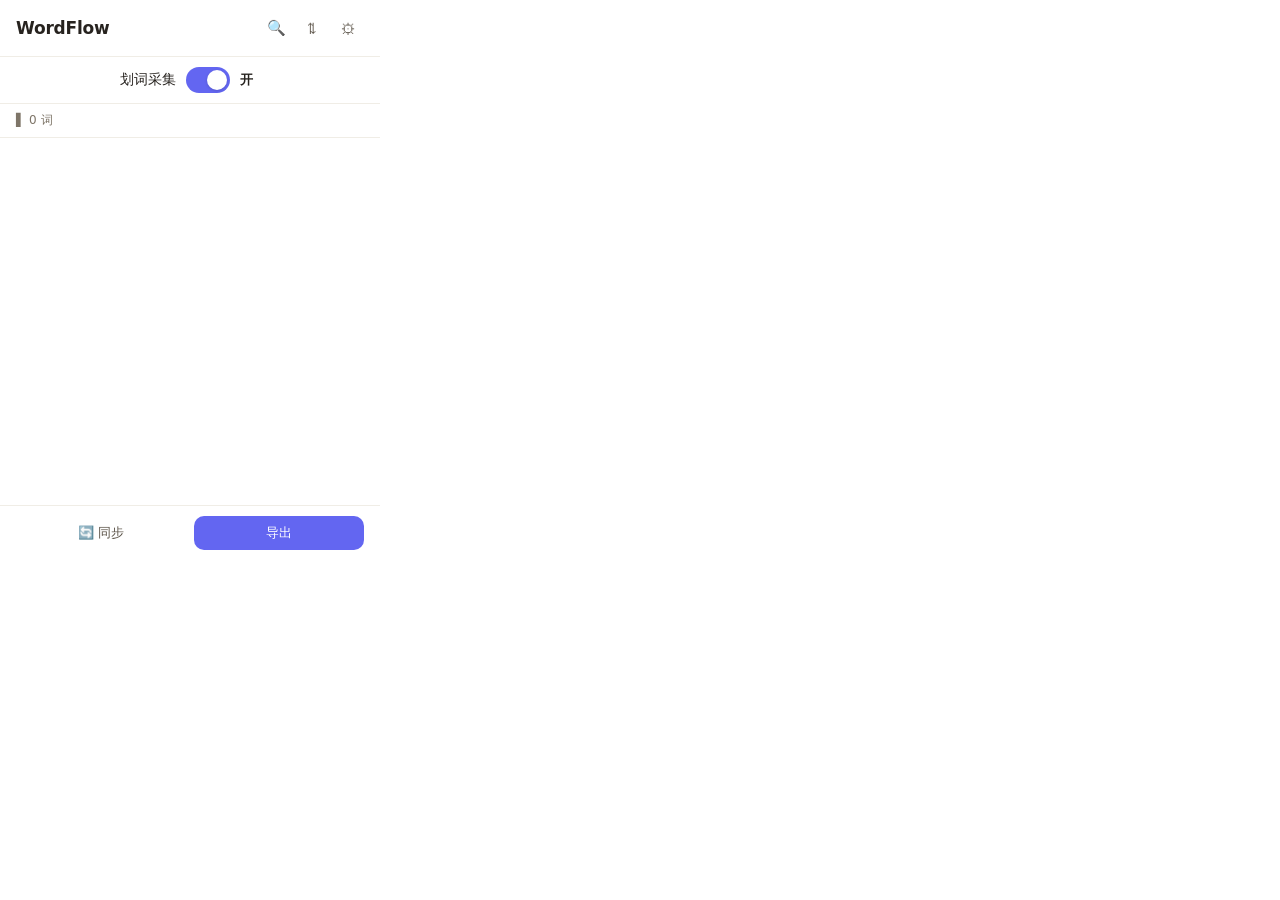
==== commit 0b53bd9f: "Add quick on/off toggle for selection mode in popup" ====
--- a/popup/popup.html
+++ b/popup/popup.html
@@ -22,6 +22,16 @@
   <div id="search-bar" class="hidden">
     <input type="text" id="search-input" placeholder="搜索单词或释义...">
     <button id="search-cancel">取消</button>
+  </div>
+
+  <!-- ====== Quick Toggle ====== -->
+  <div id="quick-toggle">
+    <span class="toggle-label">划词采集</span>
+    <label class="toggle" id="toggle-switch">
+      <input type="checkbox" id="toggle-enabled" checked>
+      <span class="toggle-track"></span>
+    </label>
+    <span class="toggle-status" id="toggle-status-text">开</span>
   </div>
 
   <!-- ====== Count Bar ====== -->
--- a/popup/popup.css
+++ b/popup/popup.css
@@ -111,6 +111,33 @@
   font-family: var(--font);
 }
 
+/* ====== Quick Toggle ====== */
+
+#quick-toggle {
+  display: flex;
+  align-items: center;
+  justify-content: center;
+  gap: 10px;
+  padding: 10px 16px;
+  border-bottom: 1px solid var(--divider);
+  flex-shrink: 0;
+}
+
+.toggle-label {
+  font-size: 14px;
+  font-weight: 500;
+  color: var(--text-primary);
+}
+
+.toggle-status {
+  font-size: 13px;
+  font-weight: 600;
+  min-width: 20px;
+}
+
+.toggle-status.on { color: var(--accent); }
+.toggle-status.off { color: var(--text-muted); }
+
 /* ====== Count Bar ====== */
 
 #count-bar {
